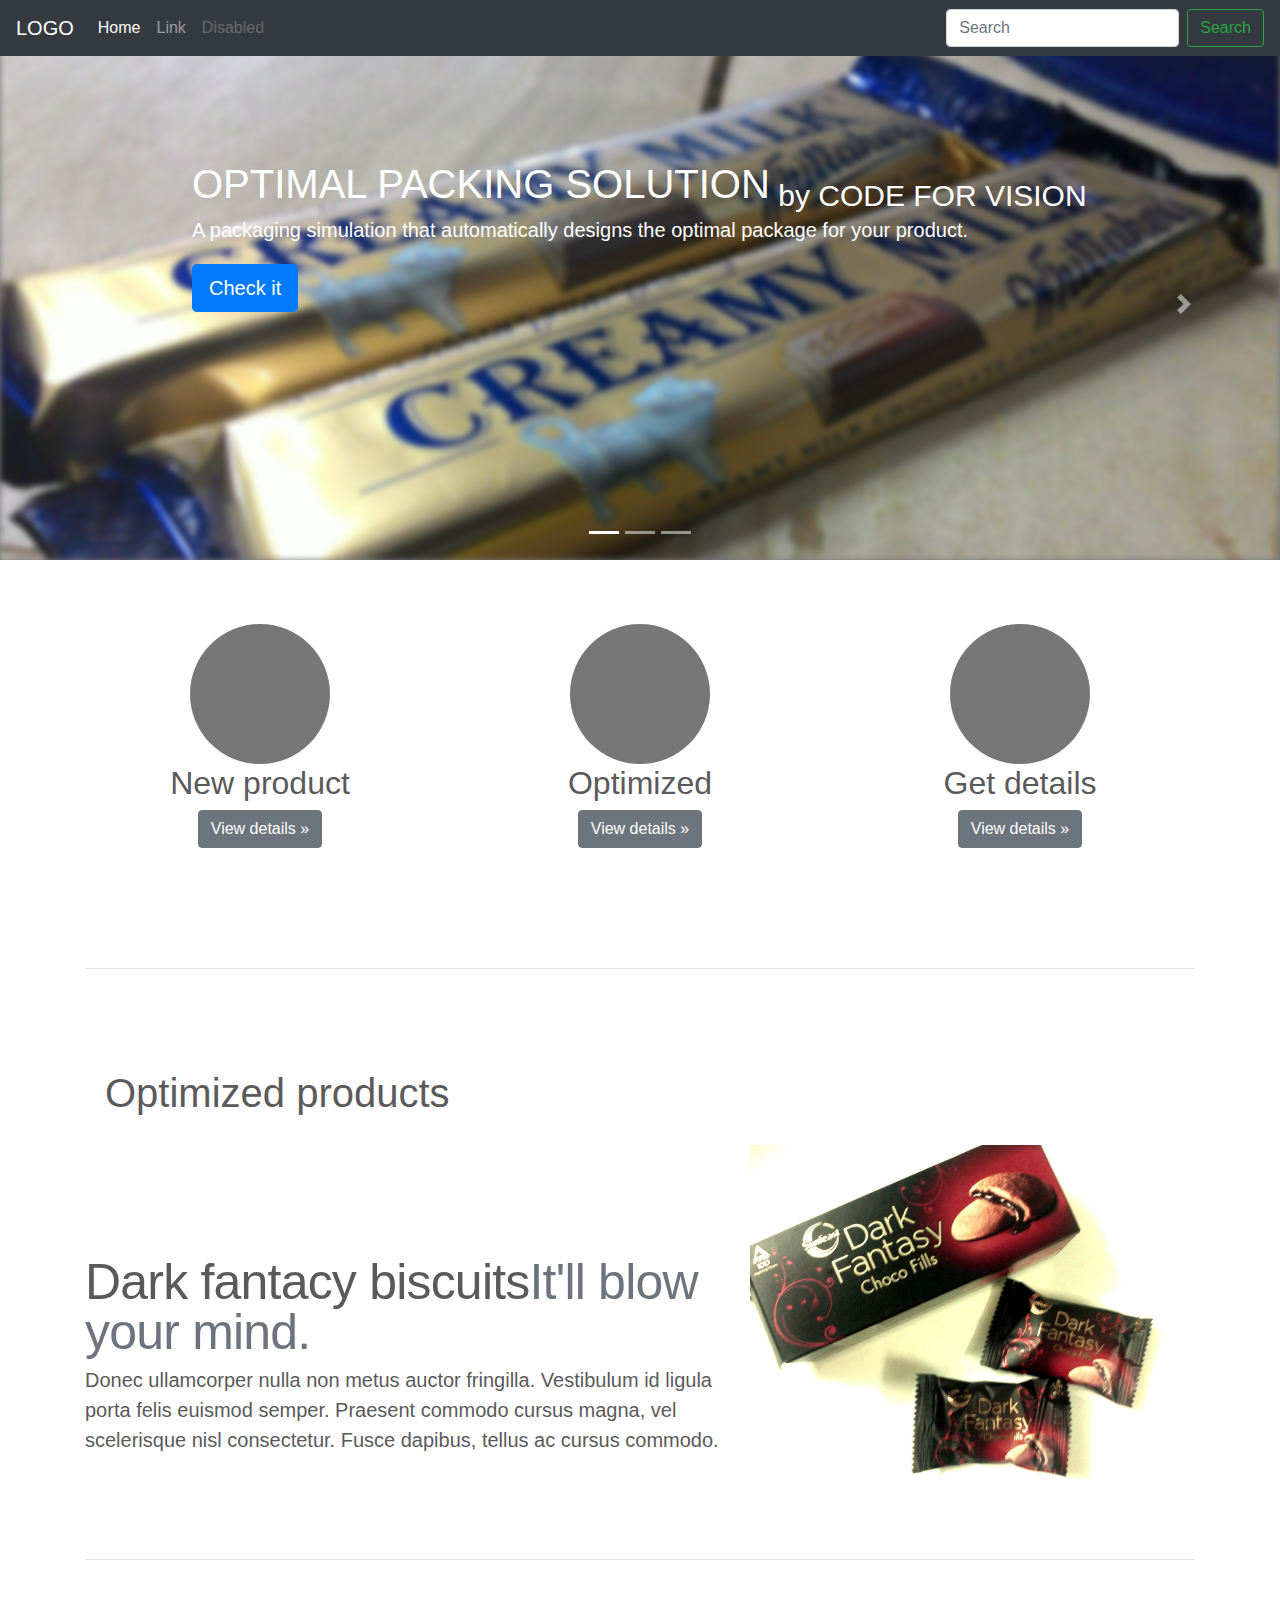
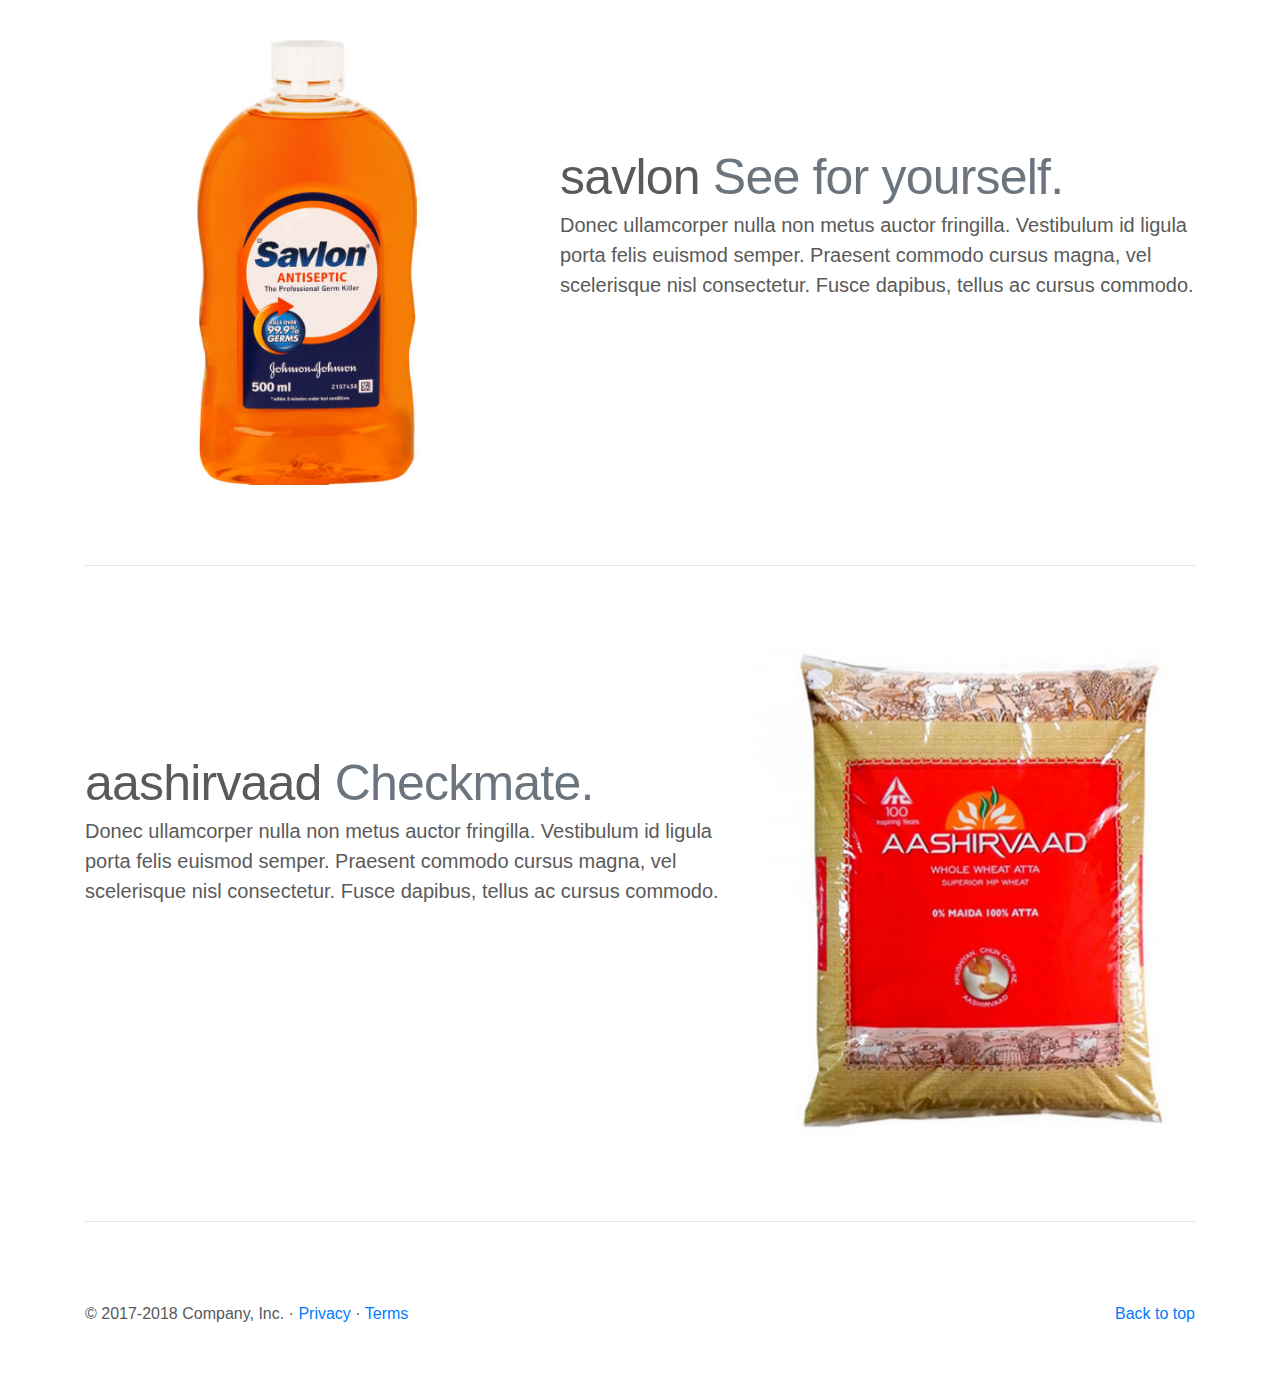
==== sih web/index.html @ 5d3ba80f "Merge pull request #7 from samyak360/Pre-release" ====
<!doctype html>
<html lang="en">
  <head>
    <meta charset="utf-8">
    <meta name="viewport" content="width=device-width, initial-scale=1, shrink-to-fit=no">
    <meta name="description" content="">
    <meta name="author" content="">
    <link rel="icon" href="">

    <title>Simulation packaging</title>

    <!-- Bootstrap core CSS -->
    <link href="dist/css/bootstrap.min.css" rel="stylesheet">

    <!-- Custom styles for this template -->
    <link href="carousel.css" rel="stylesheet">
  </head>
  <body>

    <header>
      <nav class="navbar navbar-expand-md navbar-dark fixed-top bg-dark">
        <a class="navbar-brand" href="#">LOGO</a>
        <button class="navbar-toggler" type="button" data-toggle="collapse" data-target="#navbarCollapse" aria-controls="navbarCollapse" aria-expanded="false" aria-label="Toggle navigation">
          <span class="navbar-toggler-icon"></span>
        </button>
        <div class="collapse navbar-collapse" id="navbarCollapse">
          <ul class="navbar-nav mr-auto">
            <li class="nav-item active">
              <a class="nav-link" href="#">Home <span class="sr-only">(current)</span></a>
            </li>
            <li class="nav-item">
              <a class="nav-link" href="#">Link</a>
            </li>
            <li class="nav-item">
              <a class="nav-link disabled" href="#">Disabled</a>
            </li>
          </ul>
          <form class="form-inline mt-2 mt-md-0">
            <input class="form-control mr-sm-2" type="text" placeholder="Search" aria-label="Search">
            <button class="btn btn-outline-success my-2 my-sm-0" type="submit">Search</button>
          </form>
        </div>
      </nav>
    </header>

    <main role="main">

      <div id="myCarousel" class="carousel slide" data-ride="carousel">
        <ol class="carousel-indicators">
          <li data-target="#myCarousel" data-slide-to="0" class="active"></li>
          <li data-target="#myCarousel" data-slide-to="1"></li>
          <li data-target="#myCarousel" data-slide-to="2"></li>
        </ol>
        <div class="carousel-inner">
          <div class="carousel-item active">
            <img class="first-slide" src="img/box2.jpg" alt="First slide">
            <div class="container">
              <div class="carousel-caption text-left">
                <h1>OPTIMAL PACKING SOLUTION<sub>  by CODE FOR VISION</sub></h1>
                <p>A packaging simulation that automatically designs the optimal package for your product.</p>
                <p><a class="btn btn-lg btn-primary" href="#" role="button">Check it </a></p>
              </div>
            </div>
          </div>
          <div class="carousel-item">
            <img class="second-slide" src="img/box3.jpg" alt="Second slide">
            <div class="container">
              <div class="carousel-caption">
                <h1>Cost effective</h1>
                <p></p>
                <p><a class="btn btn-lg btn-primary" href="#" role="button">Learn more</a></p>
              </div>
            </div>
          </div>
          <div class="carousel-item">
            <img class="third-slide" src="img/box1.jpg" alt="Third slide">
            <div class="container">
              <div class="carousel-caption text-right">
                <h1>Durable</h1>
                <p></p>
                <p><a class="btn btn-lg btn-primary" href="#" role="button">Browse gallery</a></p>
              </div>
            </div>
          </div>
        </div>
        <a class="carousel-control-prev" href="#myCarousel" role="button" data-slide="prev">
          <span class="carousel-control-prev-icon" aria-hidden="true"></span>
          <span class="sr-only">Previous</span>
        </a>
        <a class="carousel-control-next" href="#myCarousel" role="button" data-slide="next">
          <span class="carousel-control-next-icon" aria-hidden="true"></span>
          <span class="sr-only">Next</span>
        </a>
      </div>

      <div class="container marketing">

        <!-- Three columns of text below the carousel -->
        <div class="row">
          <div class="col-lg-4">
            <img class="rounded-circle" src="[data-uri]" alt="Generic placeholder image" width="140" height="140">
            <h2>New product</h2>
            <a class="btn btn-secondary" href="new.html" role="button">View details &raquo;</a></p>
          </div><!-- /.col-lg-4 -->
          <div class="col-lg-4">
            <img class="rounded-circle" src="[data-uri]" alt="Generic placeholder image" width="140" height="140">
            <h2>Optimized</h2>
            <a class="btn btn-secondary" href="#feat" role="button">View details &raquo;</a></p>
          </div><!-- /.col-lg-4 -->
          <div class="col-lg-4">
            <img class="rounded-circle" src="[data-uri]" alt="Generic placeholder image" width="140" height="140">
            <h2>Get details</h2>
            <a class="btn btn-secondary" href="#" role="button">View details &raquo;</a></p>
          </div><!-- /.col-lg-4 -->
        </div><!-- /.row -->


        <!-- START THE FEATURETTES -->

        <hr class="featurette-divider" id="feat">

        <div style="padding:20px;">
          <h1>Optimized products</h1></div>

        <div class="row featurette">
          <div class="col-md-7">
            <h2 class="featurette-heading">Dark fantacy biscuits<span class="text-muted">It'll blow your mind.</span></h2>
            <p class="lead">Donec ullamcorper nulla non metus auctor fringilla. Vestibulum id ligula porta felis euismod semper. Praesent commodo cursus magna, vel scelerisque nisl consectetur. Fusce dapibus, tellus ac cursus commodo.</p>
          </div>
          <div class="col-md-5">
            <img class="featurette-image img-fluid mx-auto" src="img/dark.jpg" alt="Generic placeholder image">
          </div>
        </div>

        <hr class="featurette-divider">

        <div class="row featurette">
          <div class="col-md-7 order-md-2">
            <h2 class="featurette-heading">savlon <span class="text-muted">See for yourself.</span></h2>
            <p class="lead">Donec ullamcorper nulla non metus auctor fringilla. Vestibulum id ligula porta felis euismod semper. Praesent commodo cursus magna, vel scelerisque nisl consectetur. Fusce dapibus, tellus ac cursus commodo.</p>
          </div>
          <div class="col-md-5 order-md-1">
            <img class="featurette-image img-fluid mx-auto" src="img/savlon.jpg" alt="Generic placeholder image">
          </div>
        </div>

        <hr class="featurette-divider">

        <div class="row featurette">
          <div class="col-md-7">
            <h2 class="featurette-heading">aashirvaad <span class="text-muted">Checkmate.</span></h2>
            <p class="lead">Donec ullamcorper nulla non metus auctor fringilla. Vestibulum id ligula porta felis euismod semper. Praesent commodo cursus magna, vel scelerisque nisl consectetur. Fusce dapibus, tellus ac cursus commodo.</p>
          </div>
          <div class="col-md-5">
            <img class="featurette-image img-fluid mx-auto" src="img/aash.png">
          </div>
        </div>

        <hr class="featurette-divider">

        <!-- /END THE FEATURETTES -->

      </div><!-- /.container -->


      <!-- FOOTER -->
      <footer class="container">
        <p class="float-right"><a href="#">Back to top</a></p>
        <p>&copy; 2017-2018 Company, Inc. &middot; <a href="#">Privacy</a> &middot; <a href="#">Terms</a></p>
      </footer>
    </main>

    <!--scripts-->
    <script src="https://code.jquery.com/jquery-3.2.1.slim.min.js" integrity="sha384-KJ3o2DKtIkvYIK3UENzmM7KCkRr/rE9/Qpg6aAZGJwFDMVNA/GpGFF93hXpG5KkN" crossorigin="anonymous"></script>
    <script src="dist/js/bootstrap.min.js"></script>
  </body>
</html>
---- sih web/carousel.css ----
body {
  padding-top: 3rem;
  padding-bottom: 3rem;
  color: #5a5a5a;
}

.carousel {
  margin-bottom: 4rem;
}

.carousel-caption {
  bottom: 13rem;
  z-index: 10;
}


.carousel-item {
  height: 32rem;
  background-color: #777;
}
.carousel-item > img {
  position: absolute;
  top: 0;
  left: 0;
  min-width: 100%;
  height: 32rem;
}

.first-slide , .second-slide , .third-slide{
  filter: blur(3px);
}

.marketing .col-lg-4 {
  margin-bottom: 1.5rem;
  text-align: center;
}
.marketing h2 {
  font-weight: 400;
}
.marketing .col-lg-4 p {
  margin-right: .75rem;
  margin-left: .75rem;
}

.featurette-divider {
  margin: 5rem 0; }


.featurette-heading {
  font-weight: 300;
  line-height: 1;
  letter-spacing: -.05rem;
}


@media (min-width: 40em) {
  /* Bump up size of carousel content */
  .carousel-caption p {
    margin-bottom: 1.25rem;
    font-size: 1.25rem;
    line-height: 1.4;
  }

  .featurette-heading {
    font-size: 50px;
  }
}

@media (min-width: 62em) {
  .featurette-heading {
    margin-top: 7rem;
  }
}

.button2 {
  display: inline-block;
  padding: 30px;
  background-color: #222;
  cursor: pointer;
  color: white;
  border-radius: 20%;
}

.button1 {
  display: inline-block;
  padding: 10px;
  background-color: #839472;
  cursor: pointer;
  color: white;
  border-radius: 40%;
}

label{
  margin:20px;
  font-size: 20px;
}

#powder{
  display:none;
}

#liquid{
  display: none;
}

#drop-area {
  border: 2px dashed #ccc;
  border-radius: 20px;
  width: 480px;
  font-family: sans-serif;
  margin: 100px auto;
  padding: 20px;
} 

#drop-area.highlight {
  border-color: purple;
}

.my-form {
  margin-bottom: 10px;
}

#gallery {
  margin-top: 10px;
}

#gallery img {
  width: 150px;
  margin-bottom: 10px;
  margin-right: 10px;
  vertical-align: middle;
}

#fileElem {
  display: none;
}
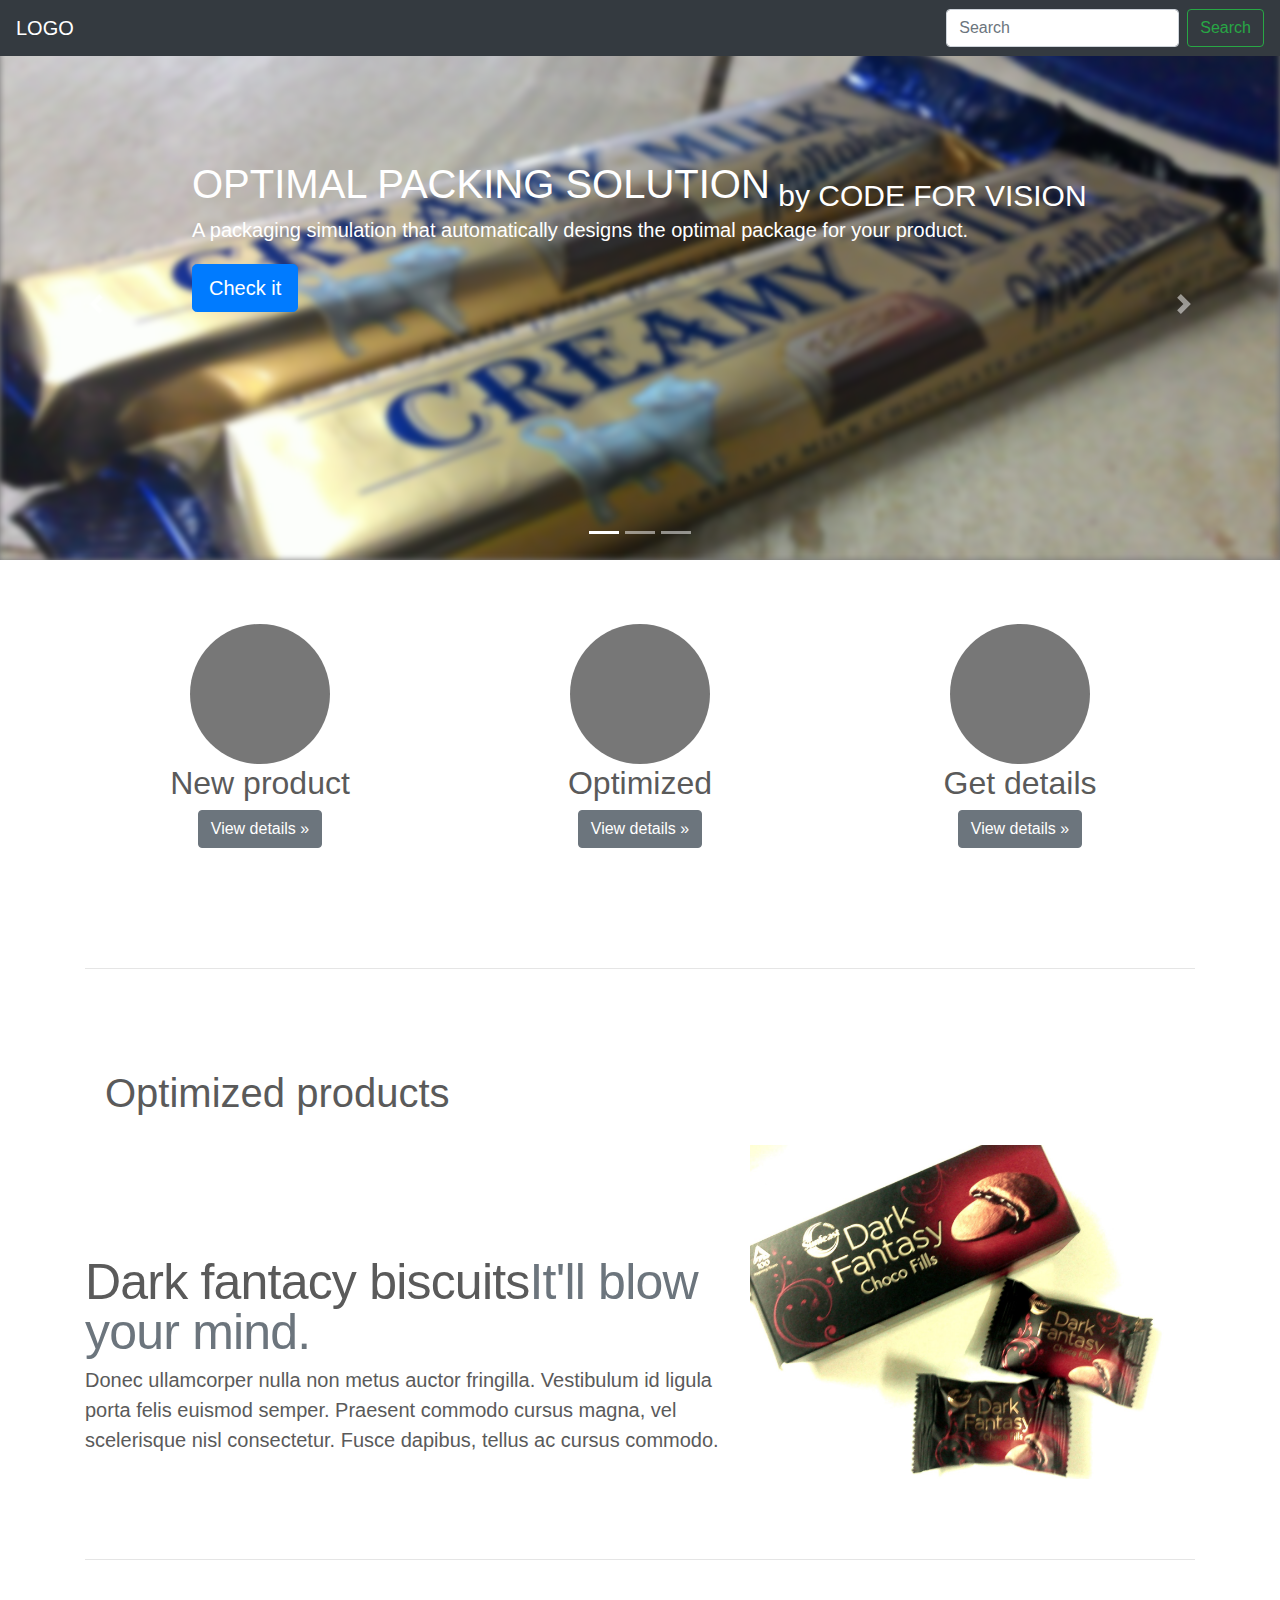
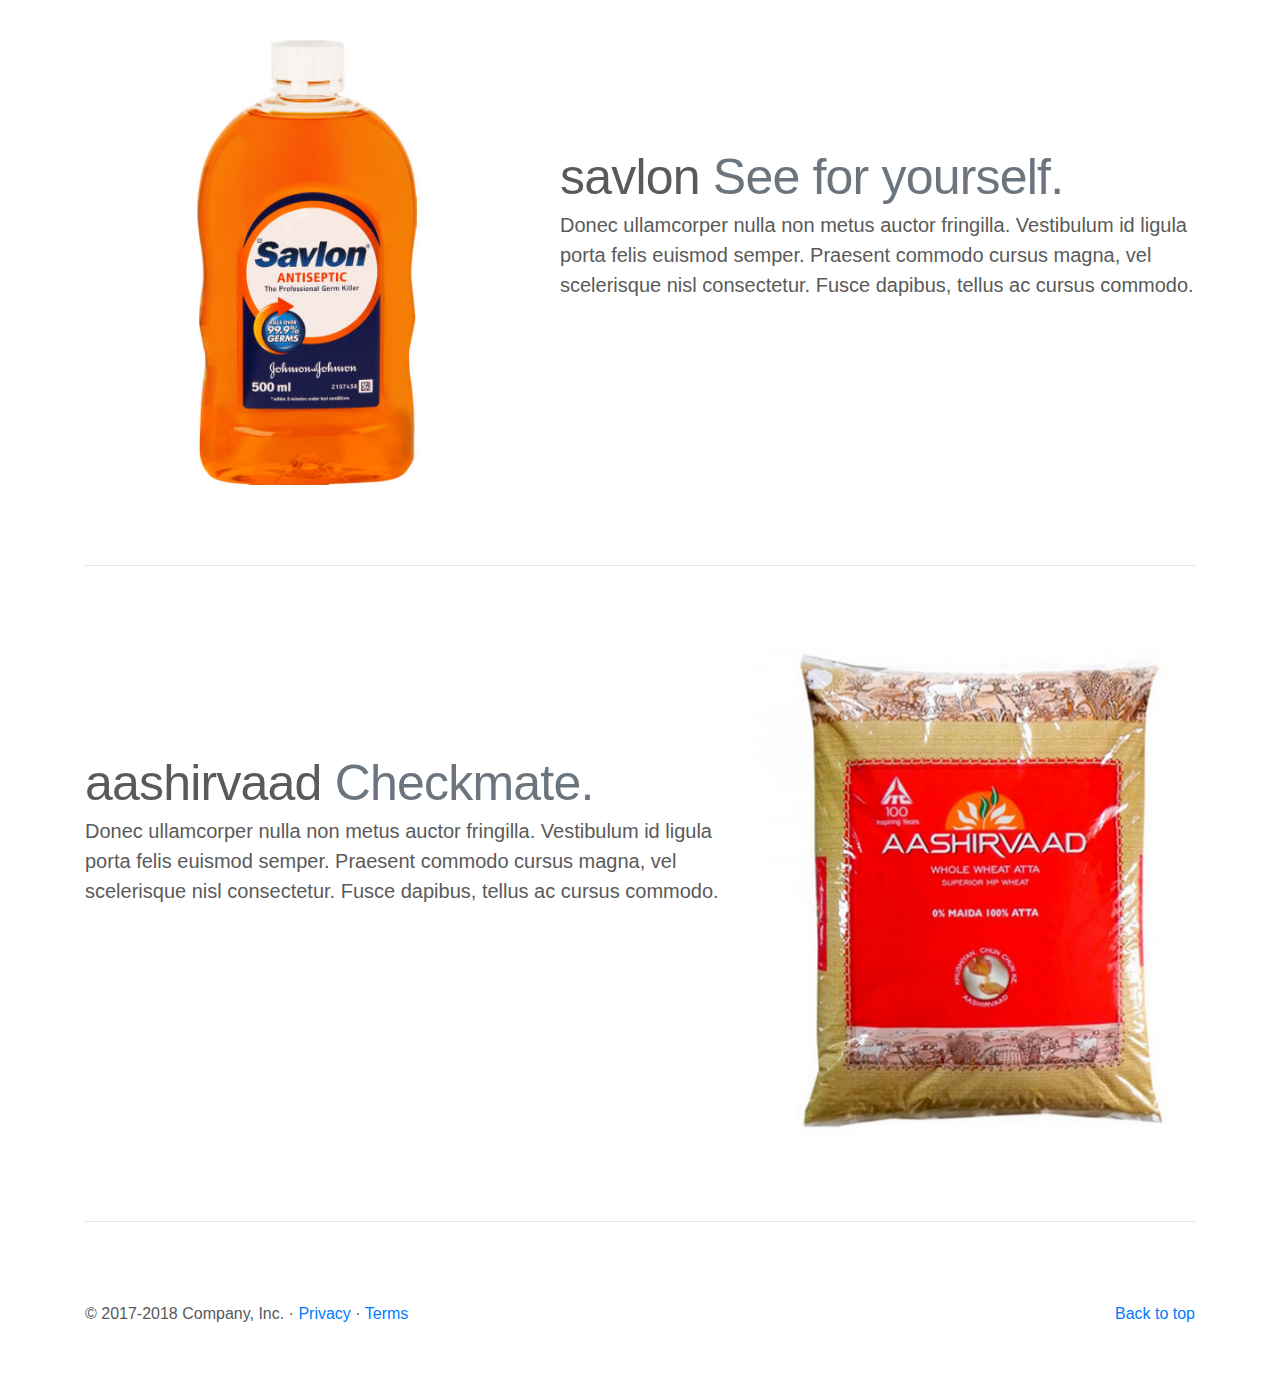
==== commit 92a3890b: "modified codebase.py" ====
--- a/sih web/index.html
+++ b/sih web/index.html
@@ -25,15 +25,7 @@
         </button>
         <div class="collapse navbar-collapse" id="navbarCollapse">
           <ul class="navbar-nav mr-auto">
-            <li class="nav-item active">
-              <a class="nav-link" href="#">Home <span class="sr-only">(current)</span></a>
-            </li>
-            <li class="nav-item">
-              <a class="nav-link" href="#">Link</a>
-            </li>
-            <li class="nav-item">
-              <a class="nav-link disabled" href="#">Disabled</a>
-            </li>
+            
           </ul>
           <form class="form-inline mt-2 mt-md-0">
             <input class="form-control mr-sm-2" type="text" placeholder="Search" aria-label="Search">
--- a/sih web/carousel.css
+++ b/sih web/carousel.css
@@ -76,24 +76,47 @@
 .button2 {
   display: inline-block;
   padding: 30px;
-  background-color: #222;
   cursor: pointer;
-  color: white;
-  border-radius: 20%;
+  color: #222;
+  font-size: 30px;
+  font-weight: bold;
+  text-align: center;
+  }
+
+.button3 {
+  display: inline-block;
+  padding: 15px;
+  cursor: pointer;
+  color: #222;
+  font-size: 20px;
+  font-weight: bold;
+  text-align: center;
+  }
+
+  .bottom-border2 {
+    border-bottom:  3px solid #222; 
+    outline: 0px;
+}
+
+  .bottom-border {
+    border-bottom:  5px solid #222; 
+    outline: 0px;
 }
 
 .button1 {
-  display: inline-block;
   padding: 10px;
   background-color: #839472;
   cursor: pointer;
   color: white;
-  border-radius: 40%;
+  text-align: center;
 }
 
 label{
   margin:20px;
   font-size: 20px;
+}
+#circular{
+  display: none;
 }
 
 #powder{
@@ -104,6 +127,10 @@
   display: none;
 }
 
+#extendliquid,#extendpowder,#extendphysical{
+  display: block;
+}
+
 #drop-area {
   border: 2px dashed #ccc;
   border-radius: 20px;
@@ -111,7 +138,7 @@
   font-family: sans-serif;
   margin: 100px auto;
   padding: 20px;
-} 
+}
 
 #drop-area.highlight {
   border-color: purple;
